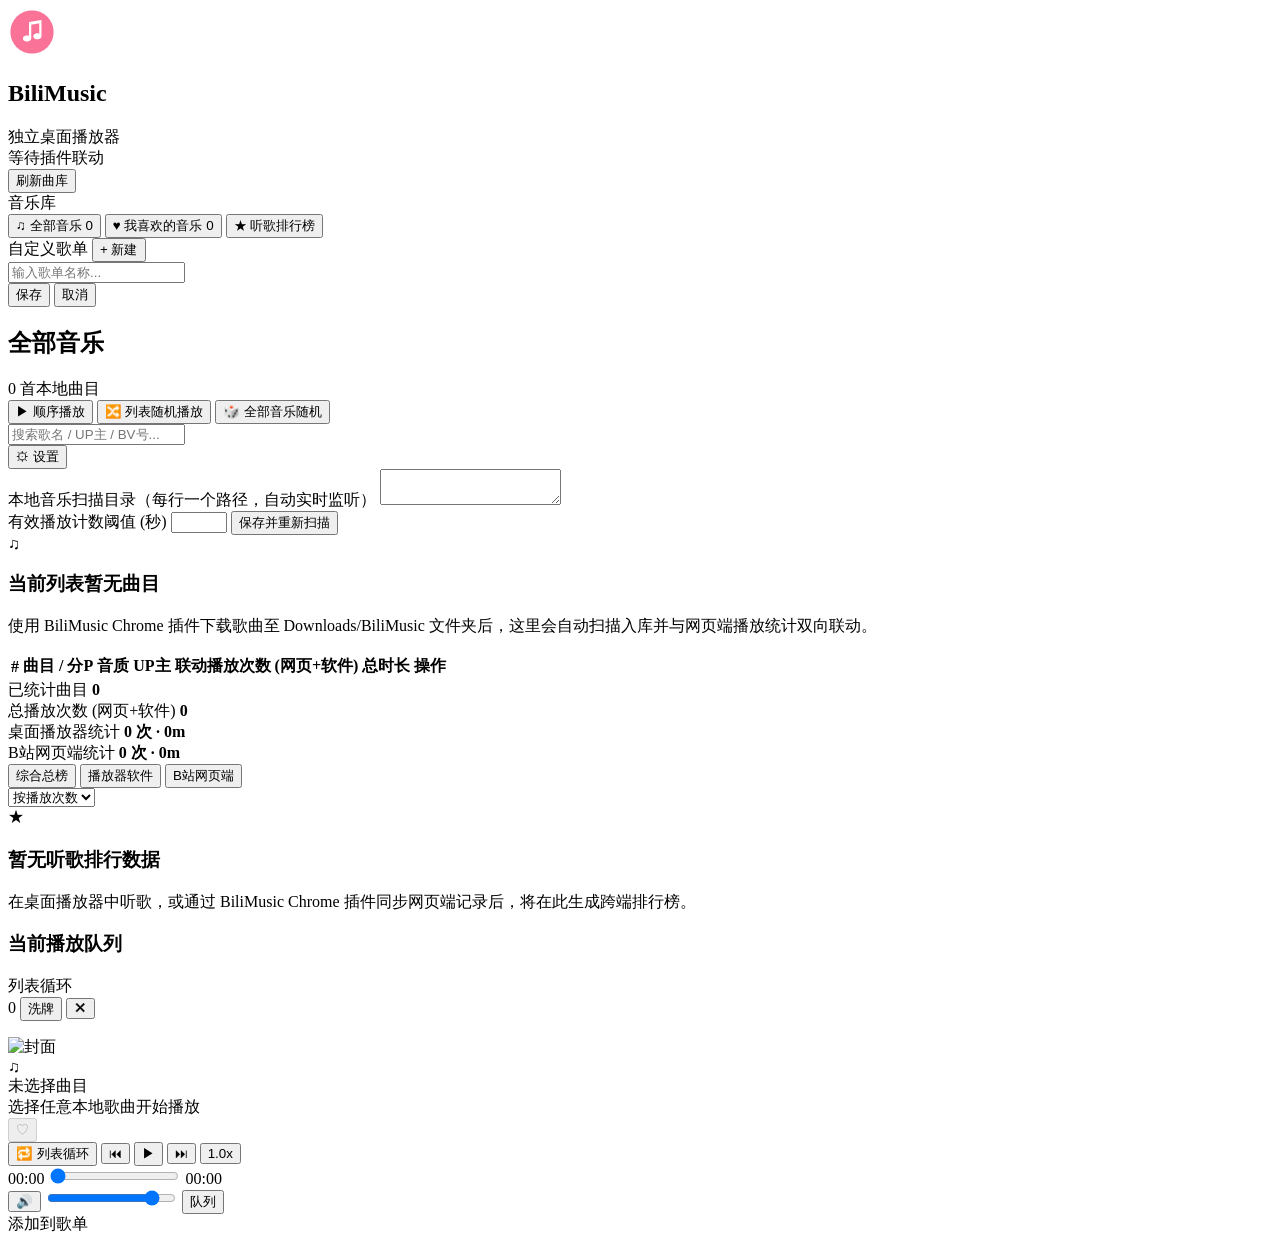
==== player/public/index.html @ a2a42ef6 "feat(player): add companion desktop music player, bidirectional sync, and repo setup" ====
<!DOCTYPE html>
<html lang="zh-CN">
<head>
  <meta charset="UTF-8" />
  <meta name="viewport" content="width=device-width, initial-scale=1.0" />
  <title>BiliMusic 桌面音乐播放器</title>
  <link rel="icon" href="/assets/icons/icon-48.png" />
  <link rel="stylesheet" href="/player.css" />
</head>
<body>
  <div id="app" class="app-shell">
    <div class="workspace">
      <!-- 左侧导航栏 -->
      <aside class="sidebar">
        <div class="brand-box">
          <img class="brand-logo" src="/assets/icons/icon-48.png" alt="BiliMusic" />
          <div class="brand-meta">
            <h1 class="brand-title">BiliMusic</h1>
            <span class="brand-sub">独立桌面播放器</span>
          </div>
        </div>

        <div class="sync-panel">
          <div class="sync-status-row">
            <span id="sync-status-dot" class="sync-dot"></span>
            <span id="sync-status-text" class="sync-label">等待插件联动</span>
          </div>
          <button id="btn-rescan" type="button" class="btn-ghost btn-sm" title="扫描本地下载目录">刷新曲库</button>
        </div>

        <nav class="nav-section" aria-label="音乐库视图">
          <div class="nav-heading">音乐库</div>
          <button type="button" class="nav-item is-active" data-view="all">
            <span class="nav-icon">♫</span>
            <span class="nav-text">全部音乐</span>
            <span id="count-all" class="nav-badge mono">0</span>
          </button>
          <button type="button" class="nav-item" data-view="favorites">
            <span class="nav-icon">♥</span>
            <span class="nav-text">我喜欢的音乐</span>
            <span id="count-fav" class="nav-badge mono">0</span>
          </button>
          <button type="button" class="nav-item" data-view="leaderboard">
            <span class="nav-icon">★</span>
            <span class="nav-text">听歌排行榜</span>
          </button>
        </nav>

        <section class="nav-section playlists-section" aria-label="我的歌单">
          <div class="nav-heading-row">
            <span class="nav-heading">自定义歌单</span>
            <button id="btn-new-playlist" type="button" class="btn-link">+ 新建</button>
          </div>

          <form id="playlist-form" class="playlist-form is-hidden">
            <input id="playlist-name-input" type="text" maxlength="40" placeholder="输入歌单名称..." class="input-dark" />
            <div class="playlist-form-actions">
              <button id="btn-playlist-save" type="submit" class="btn-primary btn-xs">保存</button>
              <button id="btn-playlist-cancel" type="button" class="btn-ghost btn-xs">取消</button>
            </div>
          </form>

          <ul id="playlist-nav-list" class="playlist-nav-list"></ul>
        </section>
      </aside>

      <!-- 中间主工作区 -->
      <main class="main-area">
        <header class="main-header">
          <div class="header-title-group">
            <h2 id="view-title" class="view-title">全部音乐</h2>
            <span id="view-subtitle" class="view-subtitle">0 首本地曲目</span>
          </div>

          <div class="header-actions">
            <button id="btn-play-all" type="button" class="btn-primary btn-sm">▶ 顺序播放</button>
            <button id="btn-shuffle-list" type="button" class="btn-accent btn-sm">🔀 列表随机播放</button>
            <button id="btn-shuffle-all" type="button" class="btn-secondary btn-sm">🎲 全部音乐随机</button>
            <div class="search-wrap">
              <input id="search-input" type="search" placeholder="搜索歌名 / UP主 / BV号..." class="input-dark search-input" />
            </div>
            <button id="btn-toggle-settings" type="button" class="btn-ghost btn-sm" title="播放器设置">⚙ 设置</button>
          </div>
        </header>

        <!-- 可折叠设置面板 -->
        <section id="settings-panel" class="settings-drawer is-hidden">
          <div class="settings-grid">
            <label class="setting-field" for="setting-music-dirs">
              <span class="setting-label">本地音乐扫描目录（每行一个路径，自动实时监听）</span>
              <textarea id="setting-music-dirs" rows="2" class="input-dark setting-textarea mono"></textarea>
            </label>
            <div class="setting-side">
              <label class="setting-field" for="setting-threshold">
                <span class="setting-label">有效播放计数阈值 (秒)</span>
                <input id="setting-threshold" type="number" min="3" max="300" step="1" class="input-dark mono" />
              </label>
              <button id="btn-save-settings" type="button" class="btn-primary btn-sm">保存并重新扫描</button>
            </div>
          </div>
        </section>

        <!-- 曲目列表视图 -->
        <section id="view-tracks" class="content-panel is-active">
          <div id="tracks-empty" class="empty-state is-hidden">
            <div class="empty-icon">♫</div>
            <h3 class="empty-title">当前列表暂无曲目</h3>
            <p class="empty-desc">使用 BiliMusic Chrome 插件下载歌曲至 Downloads/BiliMusic 文件夹后，这里会自动扫描入库并与网页端播放统计双向联动。</p>
          </div>

          <div class="table-scroll">
            <table class="tracks-table">
              <thead>
                <tr>
                  <th class="col-idx">#</th>
                  <th class="col-title">曲目 / 分P</th>
                  <th class="col-quality">音质</th>
                  <th class="col-owner">UP主</th>
                  <th class="col-plays">联动播放次数 (网页+软件)</th>
                  <th class="col-dur">总时长</th>
                  <th class="col-ops">操作</th>
                </tr>
              </thead>
              <tbody id="track-list-body"></tbody>
            </table>
          </div>
        </section>

        <!-- 听歌排行榜视图 -->
        <section id="view-leaderboard" class="content-panel">
          <div class="kpi-grid">
            <div class="kpi-box">
              <span class="kpi-label">已统计曲目</span>
              <strong id="lb-kpi-tracks" class="kpi-val mono">0</strong>
            </div>
            <div class="kpi-box">
              <span class="kpi-label">总播放次数 (网页+软件)</span>
              <strong id="lb-kpi-total-plays" class="kpi-val mono">0</strong>
            </div>
            <div class="kpi-box">
              <span class="kpi-label">桌面播放器统计</span>
              <strong id="lb-kpi-player-stats" class="kpi-val mono">0 次 · 0m</strong>
            </div>
            <div class="kpi-box">
              <span class="kpi-label">B站网页端统计</span>
              <strong id="lb-kpi-bili-stats" class="kpi-val mono">0 次 · 0m</strong>
            </div>
          </div>

          <div class="lb-toolbar">
            <div class="source-pills" role="group" aria-label="统计端筛选">
              <button type="button" class="source-btn is-active" data-source="all">综合总榜</button>
              <button type="button" class="source-btn" data-source="player">播放器软件</button>
              <button type="button" class="source-btn" data-source="bili">B站网页端</button>
            </div>
            <select id="lb-sort" class="input-dark select-sm" aria-label="排行榜排序">
              <option value="totalPlayCount">按播放次数</option>
              <option value="totalPlayedSeconds">按累计时长</option>
              <option value="lastPlayedAt">按最近播放</option>
            </select>
          </div>

          <div id="lb-empty" class="empty-state is-hidden">
            <div class="empty-icon">★</div>
            <h3 class="empty-title">暂无听歌排行数据</h3>
            <p class="empty-desc">在桌面播放器中听歌，或通过 BiliMusic Chrome 插件同步网页端记录后，将在此生成跨端排行榜。</p>
          </div>

          <ul id="lb-list" class="lb-list"></ul>
        </section>
      </main>

      <!-- 右侧播放队列抽屉 -->
      <aside id="queue-drawer" class="queue-drawer is-hidden">
        <div class="queue-header">
          <div>
            <h3 class="queue-title">当前播放队列</h3>
            <span id="queue-mode-label" class="queue-sub">列表循环</span>
          </div>
          <div class="queue-header-ops">
            <span id="queue-count" class="nav-badge mono">0</span>
            <button id="btn-reshuffle-queue" type="button" class="btn-ghost btn-xs" title="重新洗牌">洗牌</button>
            <button id="btn-close-queue" type="button" class="btn-ghost btn-xs" title="收起队列">✕</button>
          </div>
        </div>
        <ul id="queue-list" class="queue-list"></ul>
      </aside>
    </div>

    <!-- 底部播放控制栏 -->
    <footer class="player-bar">
      <div class="now-playing">
        <div class="now-cover-wrap">
          <img id="now-cover" class="now-cover is-hidden" alt="封面" referrerpolicy="no-referrer" />
          <div id="now-cover-fallback" class="now-cover-fallback">♫</div>
        </div>
        <div class="now-meta">
          <div class="now-title-row">
            <span id="now-title" class="now-title">未选择曲目</span>
            <span id="now-quality" class="pill pill-muted is-hidden"></span>
          </div>
          <div class="now-sub-row">
            <span id="now-owner" class="now-owner">选择任意本地歌曲开始播放</span>
            <span id="now-stats-pill" class="now-stats mono is-hidden"></span>
          </div>
        </div>
        <button id="btn-now-fav" type="button" class="btn-icon" title="收藏到我喜欢" disabled>♡</button>
      </div>

      <div class="transport">
        <div class="transport-controls">
          <button id="btn-play-mode" type="button" class="btn-mode" title="切换播放模式">🔁 列表循环</button>
          <button id="btn-prev" type="button" class="btn-ctrl" title="上一首">⏮</button>
          <button id="btn-play-pause" type="button" class="btn-play" title="播放 / 暂停">▶</button>
          <button id="btn-next" type="button" class="btn-ctrl" title="下一首">⏭</button>
          <button id="btn-playback-rate" type="button" class="btn-rate mono" title="切换倍速">1.0x</button>
        </div>
        <div class="seek-row">
          <span id="time-current" class="time-label mono">00:00</span>
          <input id="seek-bar" type="range" min="0" max="100" step="0.1" value="0" class="range-bar" aria-label="播放进度" />
          <span id="time-total" class="time-label mono">00:00</span>
        </div>
      </div>

      <div class="bar-right">
        <button id="btn-mute" type="button" class="btn-icon" title="静音">🔊</button>
        <input id="volume-bar" type="range" min="0" max="1" step="0.02" value="0.85" class="range-bar volume-bar" aria-label="音量" />
        <button id="btn-toggle-queue" type="button" class="btn-ghost btn-sm" title="展开/收起播放队列">队列</button>
      </div>
    </footer>

    <!-- 加入歌单浮动菜单 -->
    <div id="playlist-picker-popover" class="popover is-hidden" role="dialog" aria-label="添加到歌单">
      <div class="popover-title">添加到歌单</div>
      <ul id="playlist-picker-list" class="popover-list"></ul>
    </div>

    <div id="toast" class="toast is-hidden" role="status" aria-live="polite"></div>
    <audio id="audio-el" preload="metadata"></audio>
  </div>

  <script type="module" src="/player.js"></script>
</body>
</html>
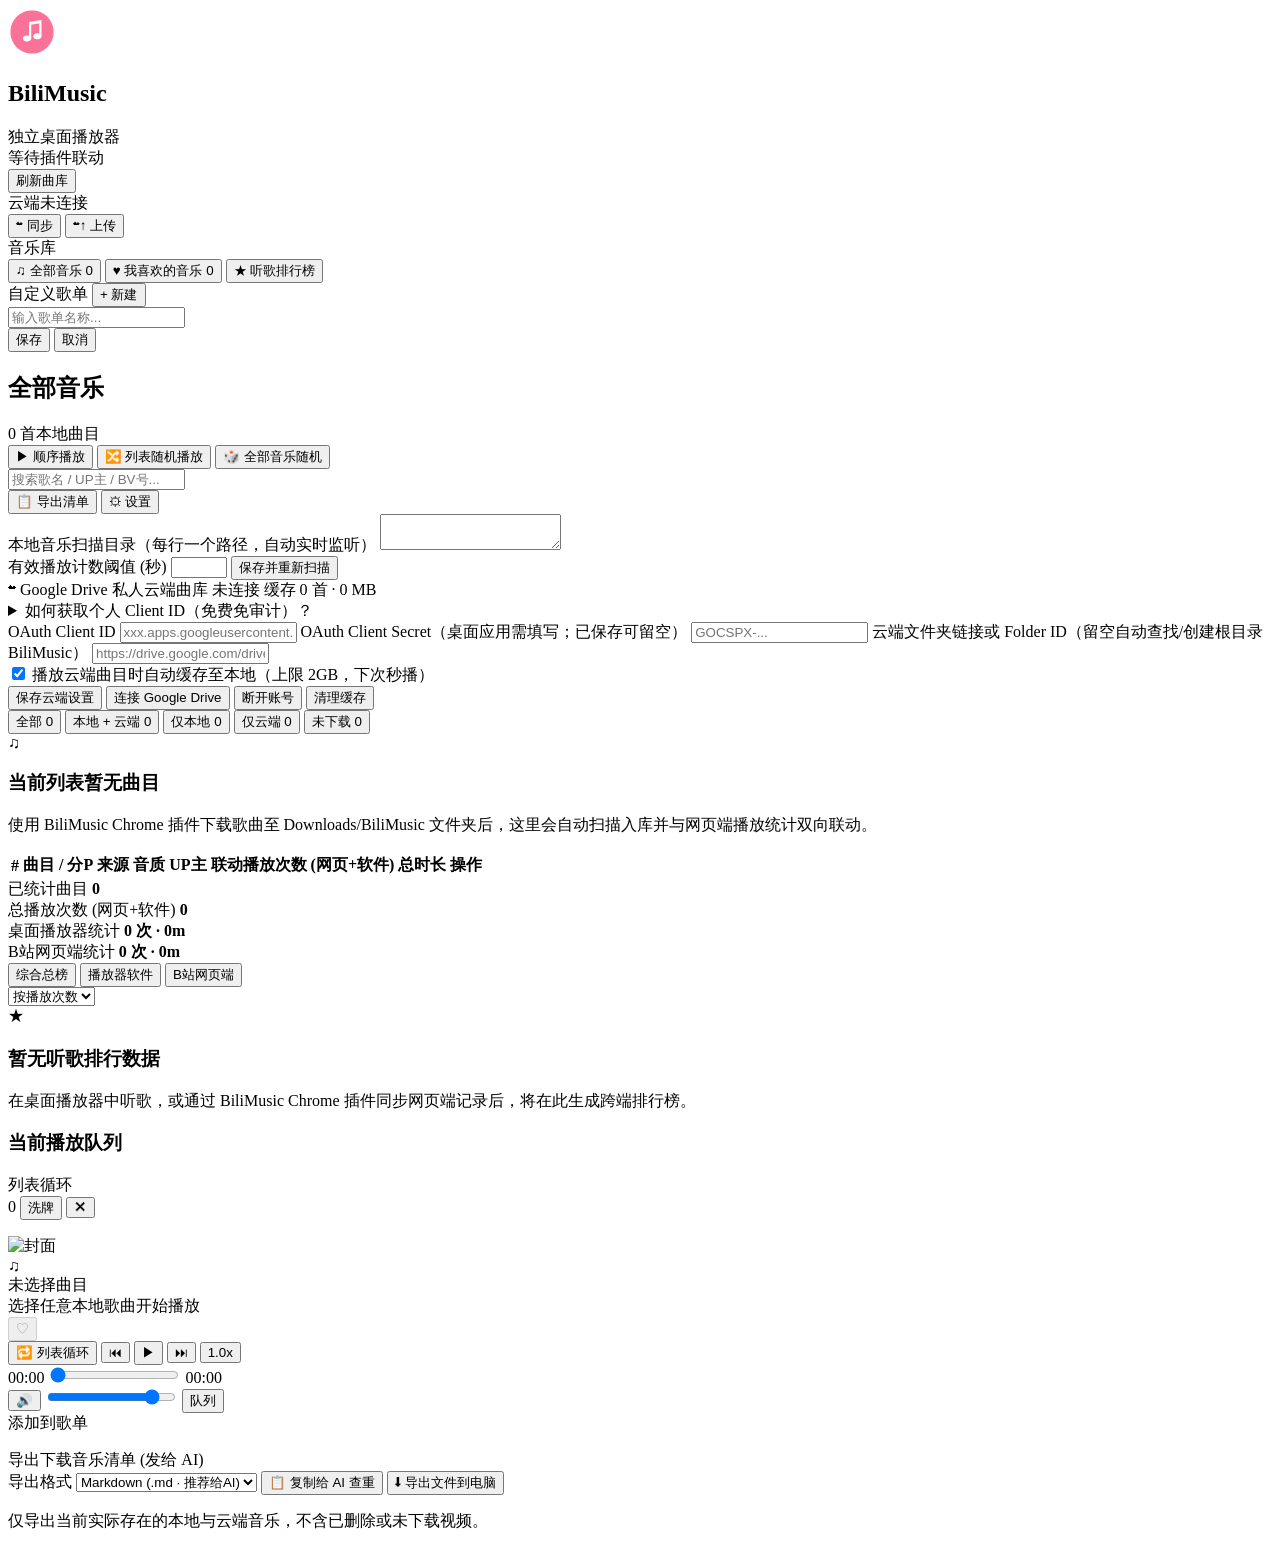
==== commit cd8bc1ba: "feat: add Google Drive cloud library, source filters, AI history export, and update docs" ====
--- a/player/public/index.html
+++ b/player/public/index.html
@@ -28,6 +28,17 @@
           <button id="btn-rescan" type="button" class="btn-ghost btn-sm" title="扫描本地下载目录">刷新曲库</button>
         </div>
 
+        <div class="sync-panel cloud-panel">
+          <div class="sync-status-row">
+            <span id="gdrive-dot" class="sync-dot"></span>
+            <span id="gdrive-status-text" class="sync-label">云端未连接</span>
+          </div>
+          <div class="cloud-panel-ops">
+            <button id="btn-gdrive-sync" type="button" class="btn-ghost btn-xs" title="同步 Google Drive 曲库">☁ 同步</button>
+            <button id="btn-gdrive-upload-all" type="button" class="btn-ghost btn-xs" title="将未备份的本地曲目上传到 Google Drive">☁↑ 上传</button>
+          </div>
+        </div>
+
         <nav class="nav-section" aria-label="音乐库视图">
           <div class="nav-heading">音乐库</div>
           <button type="button" class="nav-item is-active" data-view="all">
@@ -79,6 +90,7 @@
             <div class="search-wrap">
               <input id="search-input" type="search" placeholder="搜索歌名 / UP主 / BV号..." class="input-dark search-input" />
             </div>
+            <button id="btn-toggle-export" type="button" class="btn-ghost btn-sm" title="导出已下载音乐清单给 AI 查重">📋 导出清单</button>
             <button id="btn-toggle-settings" type="button" class="btn-ghost btn-sm" title="播放器设置">⚙ 设置</button>
           </div>
         </header>
@@ -98,14 +110,79 @@
               <button id="btn-save-settings" type="button" class="btn-primary btn-sm">保存并重新扫描</button>
             </div>
           </div>
+
+          <div class="settings-divider"></div>
+
+          <div class="gdrive-settings-block">
+            <div class="gdrive-header-row">
+              <div class="gdrive-title-wrap">
+                <span class="gdrive-title">☁ Google Drive 私人云端曲库</span>
+                <span id="gdrive-auth-badge" class="pill pill-muted">未连接</span>
+                <span id="gdrive-cache-info" class="gdrive-cache-info mono">缓存 0 首 · 0 MB</span>
+              </div>
+              <details class="gdrive-help">
+                <summary>如何获取个人 Client ID（免费免审计）？</summary>
+                <p>1. 打开 Google Cloud Console 创建项目并启用 <strong>Google Drive API</strong>；<br />2. OAuth 同意屏幕选 External（测试模式填自己/朋友 Gmail 为测试用户，或自己点 In Production 免 7 天重登）；<br />3. 在 Credentials 创建 <strong>Desktop app（桌面应用）</strong> OAuth 客户端，把 Client ID 与 Client Secret 填入下方后点「连接 Google Drive」。</p>
+              </details>
+            </div>
+
+            <div class="gdrive-fields-grid">
+              <label class="setting-field" for="setting-gdrive-client-id">
+                <span class="setting-label">OAuth Client ID</span>
+                <input id="setting-gdrive-client-id" type="text" placeholder="xxx.apps.googleusercontent.com" class="input-dark mono" />
+              </label>
+              <label class="setting-field" for="setting-gdrive-client-secret">
+                <span class="setting-label">OAuth Client Secret（桌面应用需填写；已保存可留空）</span>
+                <input id="setting-gdrive-client-secret" type="password" placeholder="GOCSPX-..." class="input-dark mono" />
+              </label>
+              <label class="setting-field" for="setting-gdrive-folder">
+                <span class="setting-label">云端文件夹链接或 Folder ID（留空自动查找/创建根目录 BiliMusic）</span>
+                <input id="setting-gdrive-folder" type="text" placeholder="https://drive.google.com/drive/folders/..." class="input-dark mono" />
+              </label>
+            </div>
+
+            <div class="gdrive-actions-row">
+              <label class="gdrive-check-label" for="setting-gdrive-cache">
+                <input id="setting-gdrive-cache" type="checkbox" checked />
+                <span>播放云端曲目时自动缓存至本地（上限 2GB，下次秒播）</span>
+              </label>
+              <div class="gdrive-btn-group">
+                <button id="btn-gdrive-save" type="button" class="btn-ghost btn-sm">保存云端设置</button>
+                <button id="btn-gdrive-connect" type="button" class="btn-primary btn-sm">连接 Google Drive</button>
+                <button id="btn-gdrive-disconnect" type="button" class="btn-ghost btn-sm is-hidden">断开账号</button>
+                <button id="btn-gdrive-clear-cache" type="button" class="btn-ghost btn-sm">清理缓存</button>
+              </div>
+            </div>
+          </div>
         </section>
 
         <!-- 曲目列表视图 -->
         <section id="view-tracks" class="content-panel is-active">
+          <div class="tracks-toolbar">
+            <div id="track-source-pills" class="source-pills" role="group" aria-label="存储来源筛选">
+              <button type="button" class="track-source-btn is-active" data-track-source="all">
+                全部 <span id="src-count-all" class="pill-count mono">0</span>
+              </button>
+              <button type="button" class="track-source-btn" data-track-source="both">
+                本地 + 云端 <span id="src-count-both" class="pill-count mono">0</span>
+              </button>
+              <button type="button" class="track-source-btn" data-track-source="local-only">
+                仅本地 <span id="src-count-local-only" class="pill-count mono">0</span>
+              </button>
+              <button type="button" class="track-source-btn" data-track-source="cloud-only">
+                仅云端 <span id="src-count-cloud-only" class="pill-count mono">0</span>
+              </button>
+              <button type="button" class="track-source-btn" data-track-source="missing">
+                未下载 <span id="src-count-missing" class="pill-count mono">0</span>
+              </button>
+            </div>
+            <span id="track-source-summary" class="tracks-toolbar-hint"></span>
+          </div>
+
           <div id="tracks-empty" class="empty-state is-hidden">
             <div class="empty-icon">♫</div>
-            <h3 class="empty-title">当前列表暂无曲目</h3>
-            <p class="empty-desc">使用 BiliMusic Chrome 插件下载歌曲至 Downloads/BiliMusic 文件夹后，这里会自动扫描入库并与网页端播放统计双向联动。</p>
+            <h3 id="tracks-empty-title" class="empty-title">当前列表暂无曲目</h3>
+            <p id="tracks-empty-desc" class="empty-desc">使用 BiliMusic Chrome 插件下载歌曲至 Downloads/BiliMusic 文件夹后，这里会自动扫描入库并与网页端播放统计双向联动。</p>
           </div>
 
           <div class="table-scroll">
@@ -114,6 +191,7 @@
                 <tr>
                   <th class="col-idx">#</th>
                   <th class="col-title">曲目 / 分P</th>
+                  <th class="col-source">来源</th>
                   <th class="col-quality">音质</th>
                   <th class="col-owner">UP主</th>
                   <th class="col-plays">联动播放次数 (网页+软件)</th>
@@ -235,6 +313,22 @@
       <ul id="playlist-picker-list" class="popover-list"></ul>
     </div>
 
+    <!-- 导出已下载音乐清单浮动菜单 -->
+    <div id="export-popover" class="popover export-popover is-hidden" role="dialog" aria-label="导出已下载音乐清单">
+      <div class="popover-title">导出下载音乐清单 (发给 AI)</div>
+      <div class="export-popover-body">
+        <label class="export-format-label" for="export-format-select">导出格式</label>
+        <select id="export-format-select" class="input-dark select-sm">
+          <option value="md">Markdown (.md · 推荐给AI)</option>
+          <option value="json">JSON (.json · 结构化)</option>
+          <option value="csv">CSV (.csv · Excel表格)</option>
+        </select>
+        <button id="btn-export-copy" type="button" class="btn-accent btn-sm">📋 复制给 AI 查重</button>
+        <button id="btn-export-download" type="button" class="btn-primary btn-sm">⬇ 导出文件到电脑</button>
+        <p class="export-popover-note">仅导出当前实际存在的本地与云端音乐，不含已删除或未下载视频。</p>
+      </div>
+    </div>
+
     <div id="toast" class="toast is-hidden" role="status" aria-live="polite"></div>
     <audio id="audio-el" preload="metadata"></audio>
   </div>
